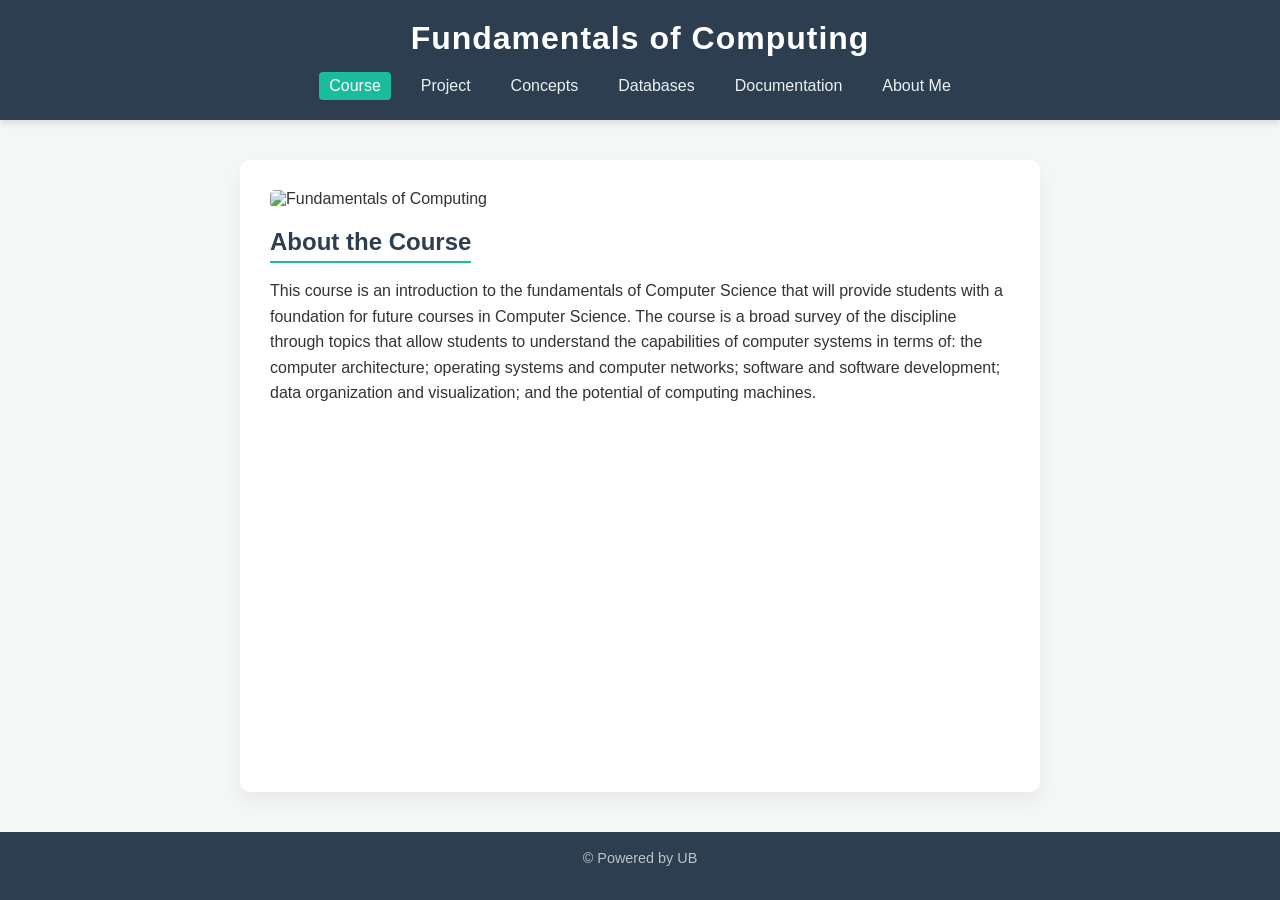
==== index.html @ 4af31a4a "Create index.html" ====
<!DOCTYPE html>
<html lang="en">
<head>
    <meta charset="UTF-8">
    <meta name="viewport" content="width=device-width, initial-scale=1.0">
    <title>Fundamentals of Computing - Course</title>
    <link rel="stylesheet" href="style.css">
</head>
<body>
    <header>
        <h1>Fundamentals of Computing</h1>
        <nav>
            <a href="index.html">Course</a>
            <a href="project.html">Project</a>
            <a href="concepts.html">Concepts</a>
            <a href="databases.html">Databases</a>
            <a href="documentation.html">Documentation</a>
            <a href="about.html">About Me</a>
        </nav>
    </header>
    <main>
        <div class="card">
            <img src="course-image.jpg" alt="Fundamentals of Computing">
            <h2>About the Course</h2>
            <p>This course is an introduction to the fundamentals of Computer Science that will provide students with a foundation for future courses in Computer Science. The course is a broad survey of the discipline through topics that allow students to understand the capabilities of computer systems in terms of: the computer architecture; operating systems and computer networks; software and software development; data organization and visualization; and the potential of computing machines.</p>
        </div>
    </main>
    <footer>
        <p>&copy; Powered by UB</p>
    </footer>
    <script src="script.js"></script>
</body>
</html>
---- style.css ----
* {
    box-sizing: border-box;
    margin: 0;
    padding: 0;
    font-family: 'Segoe UI', Tahoma, Geneva, Verdana, sans-serif;
}

body {
    background-color: #f4f7f6;
    color: #333;
    display: flex;
    flex-direction: column;
    min-height: 100vh;
}

header {
    background-color: #2c3e50;
    color: white;
    padding: 20px 0;
    text-align: center;
    box-shadow: 0 4px 6px rgba(0,0,0,0.1);
}

header h1 {
    margin-bottom: 15px;
    font-weight: 600;
    letter-spacing: 1px;
}

nav {
    display: flex;
    justify-content: center;
    gap: 20px;
    flex-wrap: wrap;
}

nav a {
    color: #ecf0f1;
    text-decoration: none;
    font-weight: 500;
    padding: 5px 10px;
    border-radius: 4px;
    transition: background 0.3s;
}

nav a:hover, nav a.active {
    background-color: #1abc9c;
    color: white;
}

main {
    flex: 1;
    display: flex;
    justify-content: center;
    padding: 40px 20px;
}

.card {
    background: white;
    max-width: 800px;
    width: 100%;
    padding: 30px;
    border-radius: 10px;
    box-shadow: 0 10px 20px rgba(0,0,0,0.05);
}

.card img {
    max-width: 100%;
    height: auto;
    border-radius: 5px;
    display: block;
    margin: 0 auto 20px auto;
}

h2 {
    color: #2c3e50;
    margin-bottom: 15px;
    border-bottom: 2px solid #1abc9c;
    display: inline-block;
    padding-bottom: 5px;
}

p, li {
    line-height: 1.6;
    margin-bottom: 15px;
}

ul {
    padding-left: 20px;
}

footer {
    background-color: #2c3e50;
    color: #bdc3c7;
    text-align: center;
    padding: 15px;
    font-size: 0.9em;
}
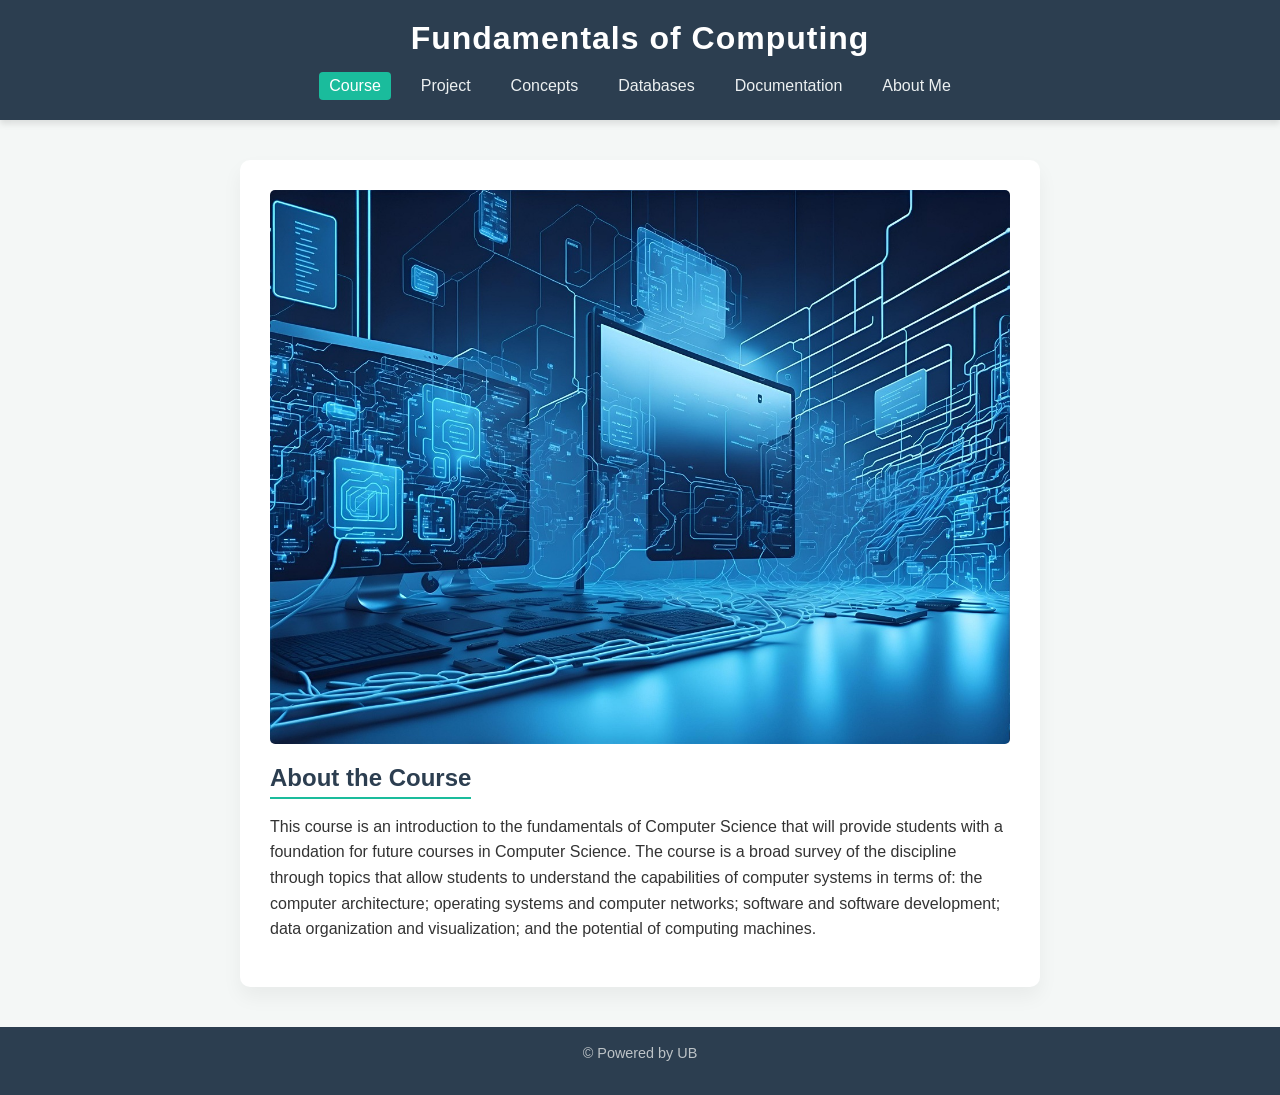
==== commit e2111cc6: "Update index.html" ====
--- a/index.html
+++ b/index.html
@@ -20,7 +20,7 @@
     </header>
     <main>
         <div class="card">
-            <img src="course-image.jpg" alt="Fundamentals of Computing">
+            <img src="image_8ccab7.jpg" alt="Fundamentals of Computing">
             <h2>About the Course</h2>
             <p>This course is an introduction to the fundamentals of Computer Science that will provide students with a foundation for future courses in Computer Science. The course is a broad survey of the discipline through topics that allow students to understand the capabilities of computer systems in terms of: the computer architecture; operating systems and computer networks; software and software development; data organization and visualization; and the potential of computing machines.</p>
         </div>
